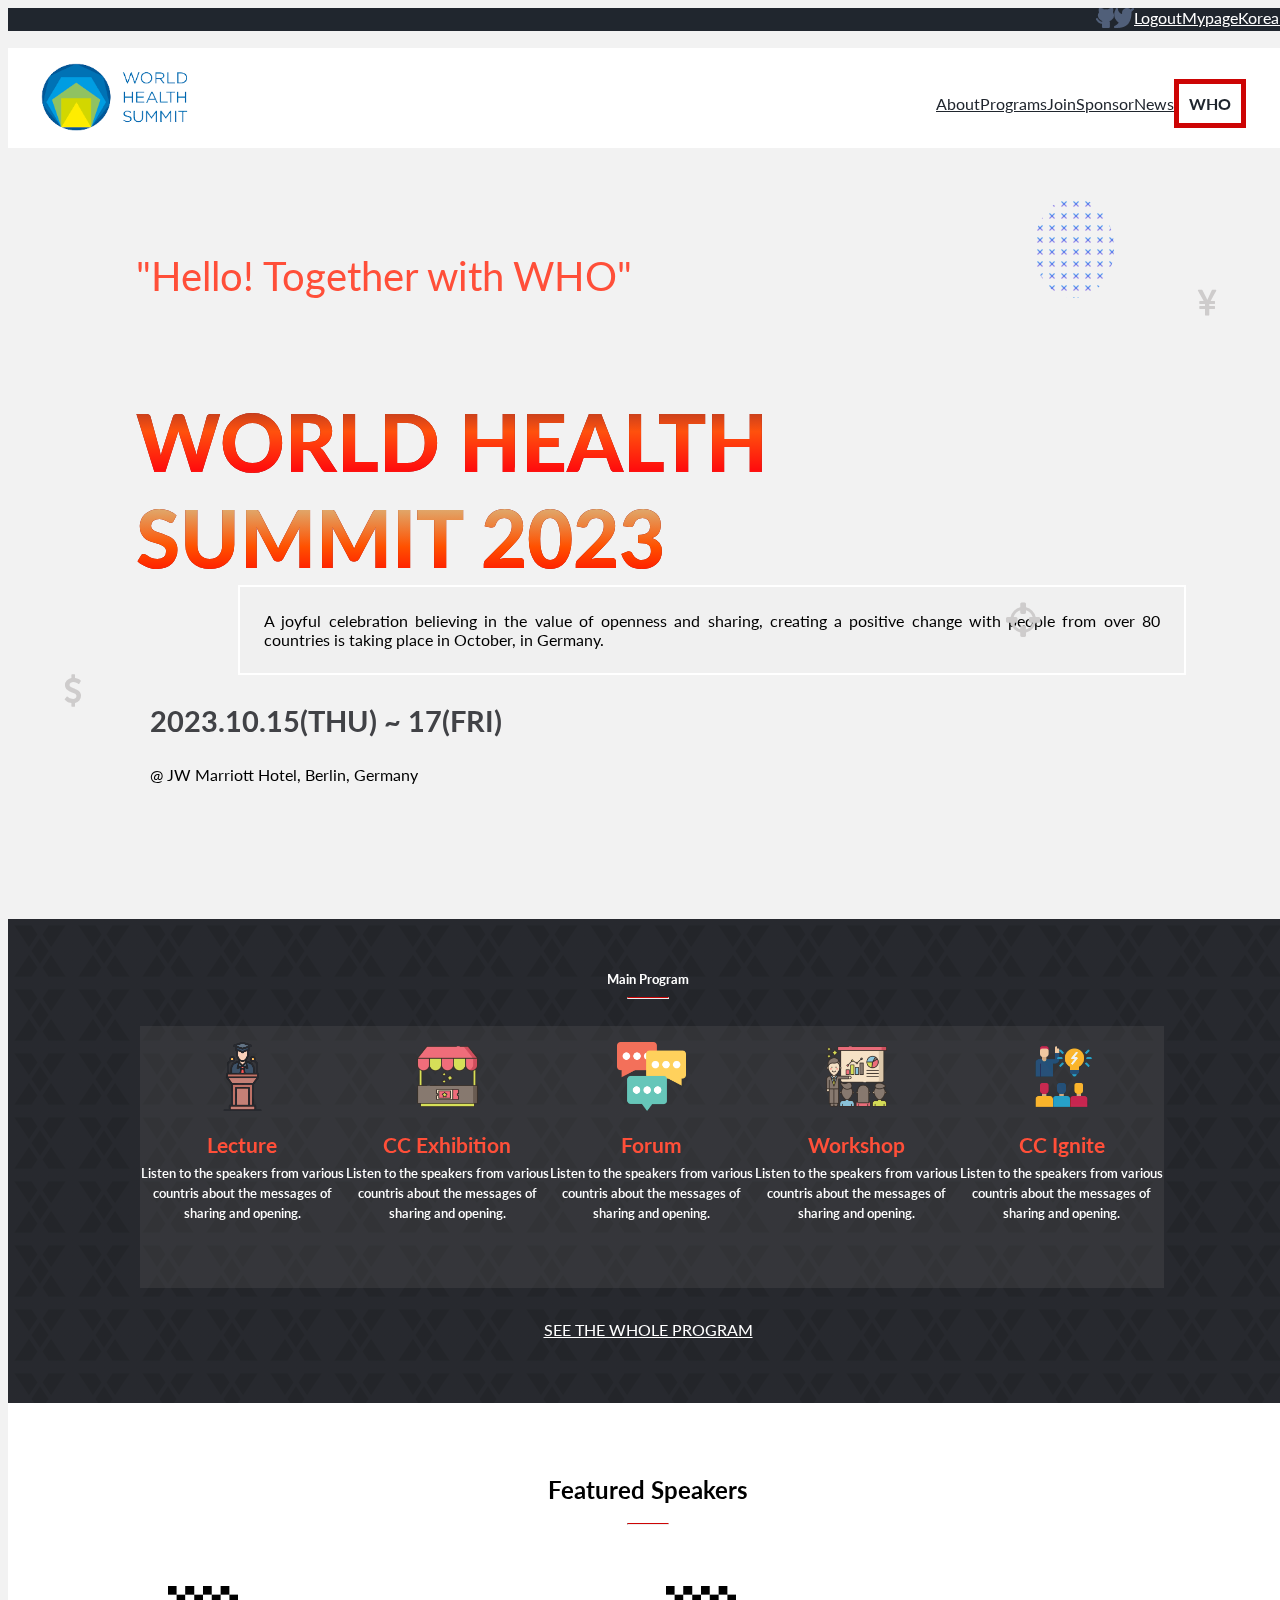
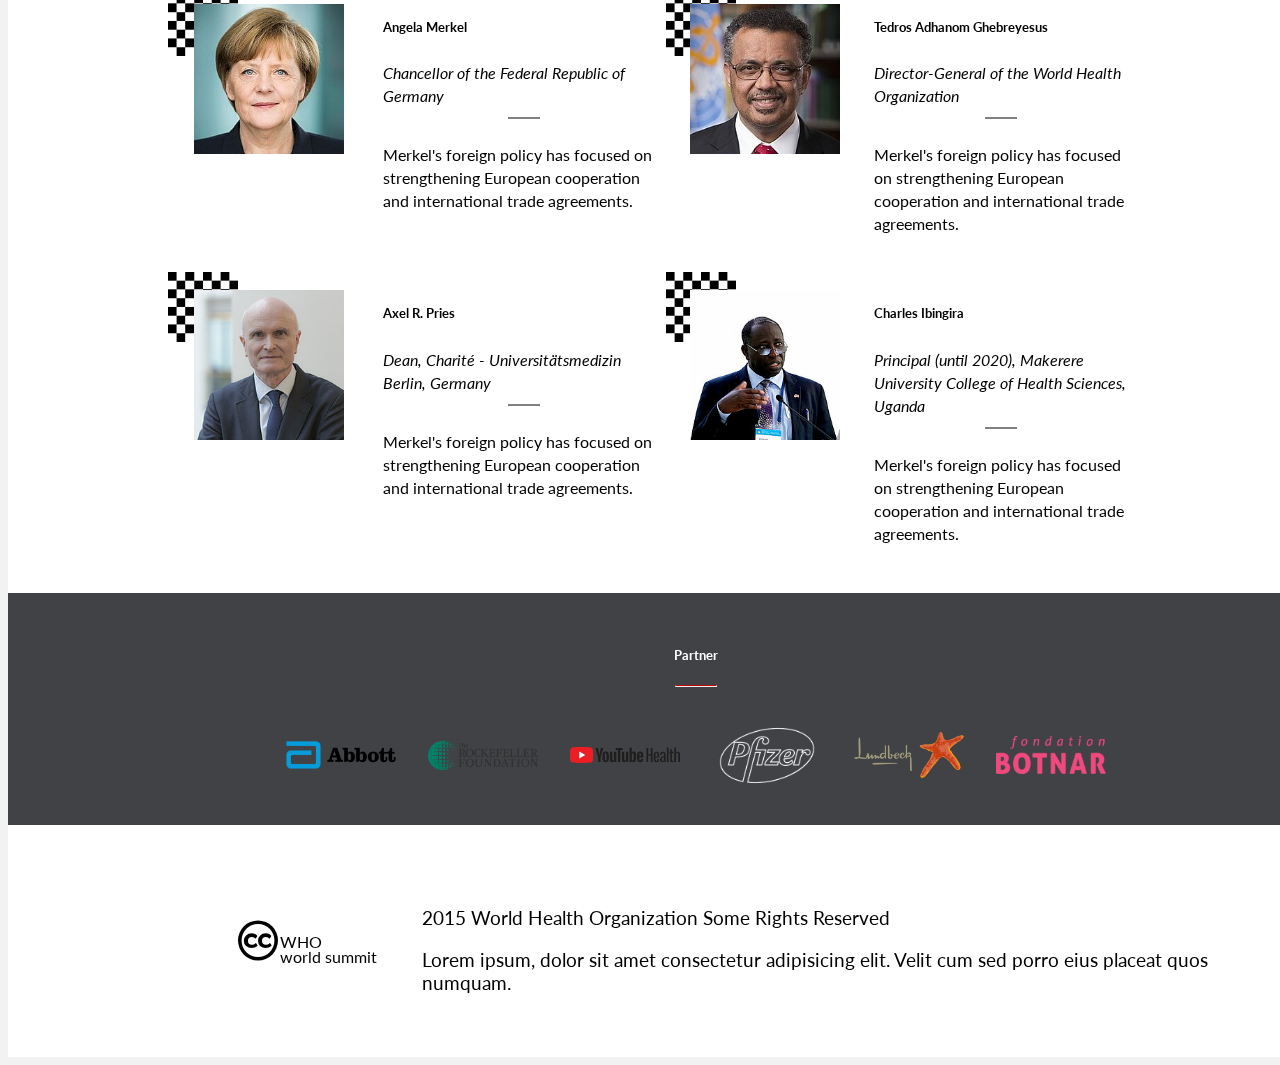
==== index.html @ c29569cb "capstone project" ====
<!DOCTYPE html>
<html lang="en">
  <head>
    <meta charset="UTF-8" />
    <meta http-equiv="X-UA-Compatible" content="IE=edge" />
    <meta name="viewport" content="width=device-width, initial-scale=1.0" />
    <link rel="stylesheet" href="https://cdnjs.cloudflare.com/ajax/libs/font-awesome/4.7.0/css/font-awesome.min.css" />
    <link href="https://cdn.jsdelivr.net/npm/bootstrap@5.0.2/dist/css/bootstrap.min.css" rel="stylesheet" integrity="sha384-EVSTQN3/azprG1Anm3QDgpJLIm9Nao0Yz1ztcQTwFspd3yD65VohhpuuCOmLASjC" crossorigin="anonymous" />

    <link rel="stylesheet" href="./about.css" />
    <link rel="stylesheet" href="./index.css" />
    <title>Document</title>
  </head>
  <body>
    <header id="About">
      <nav class="nav-bar mobile-header">
        <div class="mobile-logo"></div>
        <div class="openMenu"><i class="fa fa-bars"></i></div>
        <ul class="mainMenu">
          <li class=""><a href="./about.html" class="nav-link">About</a></li>
          <li class=""><a href="#" class="nav-link">Programs</a></li>
          <li class=""><a href="#" class="nav-link">Join</a></li>
          <li class=""><a href="#" class="nav-link">Sponsor</a></li>
          <li class=""><a href="#" class="nav-link">News</a></li>
          <li class=""><a href="#" class="nav-link">WHO</a></li>
          <div class="closeMenu"><i class="fa fa-times"></i></div>
        </ul>
      </nav>
      <nav class="desktop-header">
        <div class="desktop-first-nav">
          <li class="">
            <a href="#" class="nav-link"><img src="./icons/github.png" alt="" /></a>
          </li>
          <li class="">
            <a href="#" class="nav-link"><img src="./icons/twitter.png" alt="" /></a>
          </li>
          <li class=""><a href="#" class="nav-link">Logout</a></li>
          <li class=""><a href="#" class="nav-link">Mypage</a></li>
          <li class=""><a href="#" class="nav-link">Korean</a></li>
        </div>
        <div class="desktop-second-nav">
          <div class="desktop-logo">
            <a href="./index.html"><img src="./icons/logo22.png" alt="" /></a>
          </div>
          <ul class="desktop-mainMenu">
            <li class=""><a href="./about.html" class="nav-link">About</a></li>
            <li class=""><a href="#" class="nav-link">Programs</a></li>
            <li class=""><a href="#" class="nav-link">Join</a></li>
            <li class=""><a href="#" class="nav-link">Sponsor</a></li>
            <li class=""><a href="#" class="nav-link">News</a></li>
            <li class="cc"><a href="https://www.who.int/">WHO</a></li>
          </ul>
        </div>
      </nav>
    </header>
    <section class="home-section1">
      <h6 id="h6">"Hello! Together with WHO"</h6>
      <h1 id="h1">
        WORLD HEALTH <br />
        SUMMIT 2023
      </h1>
      <div class="test-icon"></div>
      <div class="home-section-div1">
        <p class="home-section-p1">A joyful celebration believing in the value of openness and sharing, creating a positive change with people from over 80 countries is taking place in October, in Germany.</p>
      </div>
      <i id="dollar" class="fa fa-usd" aria-hidden="true"></i>
      <i id="yen" class="fa fa-jpy" aria-hidden="true"></i>
      <i id="cross" class="fa fa-crosshairs" aria-hidden="true"></i>
      <h3 id="h3">2023.10.15(THU) ~ 17(FRI)</h3>
      <p class="home-section-p2">@ JW Marriott Hotel, Berlin, Germany</p>
    </section>
    <section class="home-section2">
      <h5 id="h5">
        Main Program
        <hr class="summit-partner-line" />
      </h5>
      <div class="home-section-main-div">
        <div class="home-section2-div1">
          <img src="./icons/speech1.png" alt="" />
          <h3>Lecture</h3>
          <p class="section2-p">Listen to the speakers from various countris about the messages of sharing and opening.</p>
        </div>
        <div class="home-section2-div1">
          <img class="lecture" src="./icons/ticket-office.png" alt="" />
          <h3>CC Exhibition</h3>
          <p class="section2-p">Listen to the speakers from various countris about the messages of sharing and opening.</p>
        </div>
        <div class="home-section2-div1">
          <img src="./icons/chat.png" alt="" />
          <h3>Forum</h3>
          <p class="section2-p">Listen to the speakers from various countris about the messages of sharing and opening.</p>
        </div>
        <div class="home-section2-div1">
          <img src="./icons/workshop (1).png" alt="" />
          <h3>Workshop</h3>
          <p class="section2-p">Listen to the speakers from various countris about the messages of sharing and opening.</p>
        </div>
        <div class="home-section2-div1">
          <img src="./icons/workshop.png" alt="" />
          <h3>CC Ignite</h3>
          <p class="section2-p">Listen to the speakers from various countris about the messages of sharing and opening.</p>
        </div>
      </div>
      <div class="button-div">
        <button class="button1" type="button">Join World Health Summit 2023</button>
      </div>
      <div class="desktop-button"><a href="">SEE THE WHOLE PROGRAM</a></div>
    </section>
    <section class="featured-speaker">
      <div class="testing-div"></div>
    </section>
    <section class="about-partner-section">
      <div class="summit-partner-div1">
        <h5>Partner</h5>
        <hr class="summit-partner-line" />
      </div>
      <div class="summit-partner-div2">
        <img class="img1" src="./icons/summit-partner3.png" alt="" />
        <img class="img2" src="./icons/summit-partner4.png" alt="" />
        <img class="img3" src="./icons/summit-partner5.svg" alt="" />
        <img class="img4" src="./icons/test-removebg-preview.png" alt="" />
        <img class="img5" src="./icons/summit-partner8.png" alt="" />
        <img class="img4" src="./icons/summit-partner7.png" alt="" />
      </div>
    </section>
    <footer class="footer">
      <div class="footer-div1">
        <i class="fa fa-creative-commons" aria-hidden="true"></i>
        <p>WHO <br />world summit</p>
      </div>
      <div class="footer-div2">
        <p>
          2015 World Health Organization <br class="desktop-break" />
          Some Rights Reserved
        </p>
        <p class="desktop-footerp">Lorem ipsum, dolor sit amet consectetur adipisicing elit. Velit cum sed porro eius placeat quos numquam.</p>
      </div>
    </footer>
    <script src="./index.js"></script>
  </body>
</html>
---- about.css ----
@import url('https://fonts.googleapis.com/css2?family=Lato:wght@300;400;700;900&display=swap');

body {
  background-color: #f1f1f1e5;
  min-height: 100vh;
  display: flex;
  flex-direction: column;
  font-family: 'Lato', sans-serif;
}

.mobile-header {
  display: flex;
}

.desktop-header {
  display: none;
}

.nav-bar {
  height: 80px;
  margin: 0;
}

.openMenu {
  color: #000;
  font-size: 3rem;
  margin: 10px;
  cursor: pointer;
}

.closeMenu {
  color: #fff;
  font-size: 3rem;
}

.mainMenu,
.closeMenu {
  display: block;
  position: absolute;
  top: 20px;
  right: 25px;
  background: none;
}

nav .mainMenu li a {
  display: inline-block;
  align-items: flex-start;
  text-align: center;
  margin: 0;
  gap: 0;
  padding: 0.5em;
  text-decoration: none;
  color: rgb(255, 255, 255);
  font-size: 3em;
  font-weight: 600;
  line-height: 44px;
  cursor: pointer;
  z-index: 100;
}

.mainMenu li a:hover {
  background-color: #fff;
  color: #000;
}

.mainMenu {
  list-style: none;
  height: 100vh;
  position: fixed;
  padding-top: calc(40% - 24px / 2);
  text-align: start;
  right: 0;
  left: 0;
  z-index: 10;
  gap: 0;
  flex-direction: column;
  justify-content: flex-start;
  background-color: rgba(0, 0, 0, 0.4);
  mix-blend-mode: multiply;
  color: #fff;
  display: none;
  backdrop-filter: blur(10px);
  transition: top 1s ease;
}

.summit-logo > img {
  width: 100%;
}

.summit-partner-div2 > img {
  font-size: 2em;
  width: 150px;
}

.desktop-logo > a > img {
  width: 100%;
  height: 90px;
  padding: 0.2em;
}

.mobile-about {
  display: flex;
  flex-direction: column;
}

h6,
h1 {
  color: #ff4f39;
  text-align: center;
}

#h1 {
  margin: 0.5em;
  margin-top: 0;
  font-size: 2.5em;
  font-weight: 900;
}

h6 {
  margin-top: 1em;
}

.about-div1 {
  padding: 0.6em;
  background-color: #fff;
  display: block;
  margin: 1.5em auto;
  width: 90vw;
}

.about-div1p-mobile {
  margin: 0;
  text-align: center;
}

.about-div1p-desktop {
  display: none;
}

.mobile-aboutp {
  font-size: 1em;
  text-align: center;
  margin: 0;
}

.mobile-abouta {
  font-size: 1em;
  text-align: center;
  margin-bottom: 1em;
  color: #000;
}

.about-section2 {
  width: 100vw;
  display: flex;
  flex-direction: column;
  margin: 1em 0 0 0;
  background-color: #fff;
  padding: 1em;
  text-align: center;
}

.line1-section2 {
  width: 20px;
  border: solid 0.5px #ff4f39;
  margin: 0.8em auto;
  color: #ff4f39;
  opacity: 100%;
}

.summit-logo {
  margin: 0 auto;
  width: 95vw;
  align-content: flex-start;
  padding: 5px;
}

.desktop-p {
  display: none;
}

.summit-img-div {
  display: flex;
  flex-direction: column;
  gap: 1.5em;
  width: 70vw;
  margin: 10px auto;
}

.summit-img1 {
  width: 100%;
  height: 150px;
  color: #fff;
  mix-blend-mode: multiply;
  background-image: linear-gradient(rgba(223, 64, 64, 0.73), rgba(201, 57, 57, 0.73)), url('./icons/summit1.jpg');
  background-repeat: no-repeat;
  background-size: 100%;
  padding: 20px;
  font-weight: 500;
  text-align: center;
}

.summit-img2 {
  width: 100%;
  height: 150px;
  color: #fff;
  mix-blend-mode: multiply;
  background-image: linear-gradient(rgba(223, 64, 64, 0.73), rgba(201, 57, 57, 0.73)), url('./icons/summit2.jpg');
  background-repeat: no-repeat;
  background-size: 100%;
  padding: 20px;
  font-weight: 500;
  text-align: center;
}

.about-partner-section {
  width: 100vw;
  height: 350px;
  background-color: #414246;
  padding: 10px;
  margin: 0;
}

.about-partner-section > h5 {
  color: #fff;
}

.summit-partner-div1 > h5 {
  color: #fff;
  text-align: center;
}

.summit-partner-line {
  width: 40px;
  height: 0;
  border-top: solid 1px #cd0404;
  background-color: #fff;
  margin: 0.8em auto;
  color: #cd0404;
  opacity: 100%;
}

.summit-partner-div2 {
  padding: 0.5em;
  display: grid;
  grid-template-columns: auto auto;
  justify-content: center;
  align-items: center;
  column-gap: 2em;
  row-gap: 1em;
  margin-bottom: 0;
  padding-top: 10px;
}

.footer {
  bottom: 0;
  width: 100vw;
  gap: 0.8em;
  justify-content: space-between;
  height: 6.5rem;
  display: flex;
  margin: 0 auto;
  background-color: #fff;
  padding: 1em;
}

.footer-div1 {
  width: 40%;
  display: flex;
  justify-content: center;
  align-items: center;
  gap: 0.1em;
}

.footer-div1 > p {
  gap: 0;
  color: #000;
  justify-content: flex-start;
  line-height: 15px;
  margin-bottom: 0;
}

.footer-div1 > i {
  display: block;
  color: #000;
  font-size: 1.5em;
}

.desktop-footerp {
  display: none;
}

.footer-div2 {
  display: flex;
  justify-content: center;
  width: 50%;
  align-items: center;
  margin-right: 2em;
}

.footer-div2 > p {
  justify-content: center;
  text-align: center;
  font-size: 0.8em;
  color: #000;
  margin-bottom: 0;
}

@media screen and (min-width: 768px) {
  .mobile-header {
    display: none;
  }

  .desktop-header {
    display: flex;
    gap: 0;
    margin: 0;
  }

  .desktop-first-nav {
    display: flex;
    list-style: none;
    justify-content: flex-end;
    position: absolute;
    padding-right: 2.5em;
    font-size: 1em;
    width: 100vw;
    background-color: #20262e;
  }

  .desktop-logo > a {
    text-decoration: none;
  }

  .cc > a {
    text-decoration: none;
  }

  .desktop-first-nav > li > a {
    right: 1.5em;
    color: #fff;
  }

  .desktop-second-nav {
    display: flex;
    margin-top: 40px;
    width: 100vw;
    align-items: center;
    height: 5em;
    background-color: #fff;
    padding: 10px;
  }

  .desktop-logo {
    margin-left: 0.5em;
    justify-content: center;
    padding: 10px;
  }

  .desktop-mainMenu {
    list-style: none;
    display: flex;
    margin-right: 10px;
    position: absolute;
    align-items: center;
    right: 1.5em;
    padding-top: 10px;
  }

  .cc,
  .desktop-mainMenu > li > a {
    color: #20262e;
    font-size: 1em;
  }

  .cc {
    padding: 10px;
    border: #cd0404 solid 5px;
    font-weight: 700;
  }

  .desktop-mainMenu > li > a.about {
    color: #ff4f39;
  }

  #h1 {
    padding-top: 1.5em;
    font-size: 5em;
  }

  .mobile-about > h6 {
    display: none;
  }

  .about-div1 {
    width: 70vw;
  }

  .about-div1p-mobile {
    display: none;
  }

  .about-div1p-desktop {
    display: flex;
    margin: 0;
    text-align: center;
    font-size: 1em;
  }

  .mobile-aboutp {
    font-size: 1em;
    text-align: center;
    margin-top: 1em;
  }

  .about-section2 {
    margin-top: 3em;
    padding: 3em 1em 4em 1em;
  }

  .desktop-p {
    display: flex;
    justify-content: center;
  }

  .about-section2 > p {
    line-height: 24px;
    margin: 0;
  }

  .summit-logo {
    width: 60vw;
    padding: 1em 2em;
    margin: 2em auto;
    border: 1px solid rgba(0, 0, 0, 0.3);
  }

  .about-section2 > h5 {
    padding-top: 1.5em;
  }

  .summit-img-div {
    flex-direction: row;
    gap: 1em;
    height: 300px;
    max-height: 1000px;
    margin-top: 2em;
  }

  .summit-img1,
  .summit-img2 {
    height: 100%;
    width: 100%;
    max-height: 500px;
    background-size: cover;
    justify-content: center;
    display: flex;
    flex-direction: column;
    font-size: 1.2em;
    font-weight: 400;
  }

  .about-partner-section {
    display: none;
  }

  .footer {
    background-color: #414246;
    justify-content: space-between;
    height: 12.5rem;
    padding-right: 3em;
  }

  .footer-div1 {
    width: 28%;
    justify-content: flex-end;
    padding-right: 4em;
  }

  .footer-div1 > p {
    gap: 0;
    color: #fff;
  }

  .footer-div1 > i {
    color: #fff;
    font-size: 2.5em;
  }

  .desktop-break {
    display: none;
  }

  .footer-div2 {
    width: 70%;
    flex-direction: column;
    align-self: center;
    justify-content: flex-start;
    padding-right: 3em;
  }

  .footer-div2 > p {
    font-size: 1.2em;
    text-align: left;
    align-self: flex-start;
    justify-content: flex-start;
    color: #fff;
  }

  .desktop-footerp {
    display: flex;
  }
}
---- index.css ----
body {
  display: flex;
  min-height: 100vh;
  width: 100vw;
  overflow-x: hidden;
}

.home-section1 {
  padding: 1.2em;
  margin-bottom: 2em;
}

#h1 {
  font-size: 3em;
  font-weight: 900;
  margin: 0;
  text-align: left;
  width: 100%;
  padding-right: 0.3em;
  background: linear-gradient(rgb(143, 46, 46), rgb(255, 81, 13), rgb(255, 13, 13), rgb(223, 170, 110), rgb(255, 81, 0), rgb(255, 0, 0)), url('./icons/h1.jpg');
  background-clip: content-box;
  -webkit-background-clip: text;
  color: #ff4f39;
  -webkit-text-fill-color: transparent;
}

#h6 {
  text-align: left;
  font-weight: 400;
}

.home-section-div1 {
  display: flex;
  padding: 1.5em;
  width: 90vw;
  margin: 1.5em auto;
  align-items: center;
  border: 2px solid #fff;
  background-color: #f1f1f1e5;
}

.home-section-p1 {
  font-size: 1em;
  font-weight: 400;
  margin: 0;
  text-align: justify;
}

#h3 {
  font-weight: 700;
  font-size: 1.8em;
  color: #414246;
  padding-left: 0.5em;
}

.home-section-p2 {
  font-size: 1em;
  font-weight: 400;
  text-align: justify;
  padding-left: 0.9em;
  line-height: 1em;
}

.home-section2 {
  width: 100vw;
  background-image: url(./icons/cross.png);
  background-image: linear-gradient(rgba(39, 41, 46, 0.9), rgb(39, 41, 46, 0.9)), url('./icons/cross.png');
  background-repeat: repeat;
  background-size: 5%;
  background-color: #27292e;
  background-color: rgb(39, 41, 46);
  max-height: 1500px;
  display: flex;
  flex-direction: column;
  row-gap: 1em;
  margin-top: 1.5em;
}

#h5 {
  color: #fff;
  text-align: center;
  margin-top: 1.5em;
  margin-bottom: 0;
}

.test-icon {
  display: flex;
  background-image: url('./icons/close.png');
  background-repeat: repeat;
  background-size: 15%;
  border-radius: 50%;
  height: 100px;
  width: 80px;
  z-index: -1;
  position: absolute;
  right: 13%;
  top: 22%;
}

.home-section1 > img {
  display: flex;
  position: absolute;
  height: 60px;
  width: 60px;
  left: 1em;
  color: #838080;
}

#dollar {
  color: #cecccc;
  font-size: 2em;
  position: absolute;
  left: 2em;
}

#yen {
  color: #cecccc;
  font-size: 2em;
  position: absolute;
  right: 2em;
  top: 9em;
}

#cross {
  color: #cecccc;
  font-size: 2.5em;
  position: absolute;
  right: 6em;
  top: 15em;
}

.home-section-main-div {
  padding-left: 0.5em;
}

.home-section2-div1 {
  display: flex;
  background: rgb(94, 94, 94, 0.25);
  mix-blend-mode: lighten;
  gap: 1em;
  padding: 0.5em;
}

.home-section2-div1 > img {
  height: 70px;
  align-self: center;
}

.home-section2-div1 > h3 {
  color: #ff4f39;
  font-weight: 700;
  width: 30%;
  align-self: center;
}

.home-section2-div1 > p {
  color: #fff;
  text-align: left;
  width: 50%;
  font-weight: 600;
  align-self: center;
  font-size: 0.9em;
  margin: 0;
  padding: 0.5em;
  line-height: 20px;
}

.section2-p {
  width: 50%;
}

.button-div {
  display: flex;
}

.button1 {
  background-color: #ff4f39;
  color: #fff;
  margin: 1.5em auto;
  font-weight: 700;
  width: 80vw;
  font-size: 1em;
  padding: 1em 2em;
  line-height: 18px;
  height: 80px;
  border: none;
}

.featured-speaker {
  background-color: #fff;
  padding: 1em;
}

.featured-speaker-header {
  width: 100vw;
  max-height: 1000px;
  position: relative;
}

#featured-h5 {
  font-size: 1.5em;
  text-align: center;
  color: #000;
}

.featured-speaker-div {
  display: flex;
  column-gap: 1em;
  margin-top: 1.3em;
}

.chess {
  width: 70px;
  height: 70px;
}

.image2 {
  width: 150px;
  height: 150px;
}

.featured-speaker-div1 {
  display: grid;
  grid-template-columns: repeat(12, 1fr);
  position: relative;
}

.featured-speaker-img-div1 {
  grid-column: 1 / span 4;
  grid-row: 1;
}

.featured-speaker-img-div2 {
  grid-column: 2/ -1;
  grid-row: 1;
  padding-top: 10%;
  padding-left: 5%;
  z-index: 1;
}

.featured-speaker-div3 {
  display: flex;
  flex-direction: column;
  width: 60%;
  margin-top: 0.5em;
  line-height: 23px;
}

.featured-line {
  width: 30px;
  border: #838080 solid 1px;
  margin-top: 10px;
}

#features-not-show {
  display: none;
}

.featured-more {
  display: flex;
  width: 90vw;
  height: 3em;
  border: solid #b3adad 1px;
  margin: 2em auto;
  justify-content: center;
  align-items: center;
  font-size: 1em;
}

.featured-more > p {
  margin: 0;
}

.i > i {
  color: #ff4f39;
  font-size: 1.5em;
}

.about-partner-section {
  display: none;
}

.desktop-button {
  display: none;
}

.footer {
  display: none;
}

@media screen and (min-width: 768px) {
  .home-section1 {
    width: 90vw;
    padding: 4em 8em;
  }

  #h1 {
    font-size: 5em;
    margin: 0;
    padding-top: 0;
  }

  #h1,
  #h6 {
    text-align: left;
  }

  #h6 {
    font-size: 2.5em;
    font-weight: 400;
  }

  .home-section-div1 {
    margin: 0 auto;
    width: 70vw;
  }

  .home-section2 {
    width: 100%;
    padding: 2em 0;
  }

  .home-section-main-div {
    display: flex;
    width: 80%;
    margin: 0 auto;
    margin-bottom: 2em;
    padding-bottom: 1em;
    height: 230px;
    max-height: 800px;
  }

  .home-section2-div1 {
    width: 25%;
    height: 100%;
    flex-direction: column;
    justify-items: left;
    padding: 1em 0;
    margin: 0;
    gap: 0;
    row-gap: 0;
  }

  .home-section2-div1:hover {
    border: solid #fff 1px;
  }

  .home-section2-div1 > h3 {
    display: flex;
    height: 20%;
    width: 100%;
    margin: 0;
    font-size: 1.3em;
    align-items: flex-end;
    justify-content: center;
  }

  .home-section2-div1 > p {
    text-align: center;
    width: 100%;
    height: 40%;
    align-items: flex-end;
    justify-items: center;
    padding: 0.5em 0.5em;
    margin: 0;
    font-size: 0.8em;
  }

  .home-section2-div1 > img {
    height: 30%;
  }

  .featured-speaker {
    padding: 2em 10em;
    column-gap: 5px;
  }

  #features-not-show {
    display: flex;
  }

  .testing-div {
    display: grid;
    grid-template-columns: auto auto;
  }

  .desktop-button {
    display: flex;
    margin: 0 auto;
    margin-bottom: 2em;
  }

  .desktop-button > a {
    color: #fff;
  }

  .about-partner-section {
    display: flex;
    flex-direction: column;
    height: 200px;
    padding: 1em 3em;
  }

  .summit-partner-div1 {
    margin-top: 1em;
  }

  .summit-partner-div2 {
    display: flex;
    height: 100px;
    width: 70%;
    margin: 0 auto;
  }

  .summit-partner-div2 > img {
    font-size: 2em;
    width: 110px;
  }

  .button-div {
    display: none;
  }

  .featured-more {
    display: none;
  }

  .footer {
    display: flex;
    background-color: #fff;
  }

  .footer-div1 {
    padding-left: 2em;
    padding-right: 2em;
  }

  .footer-div1 > p {
    color: #000;
  }

  .footer-div1 > i {
    color: #000;
  }

  .footer-div2 > p {
    color: #000;
  }
}
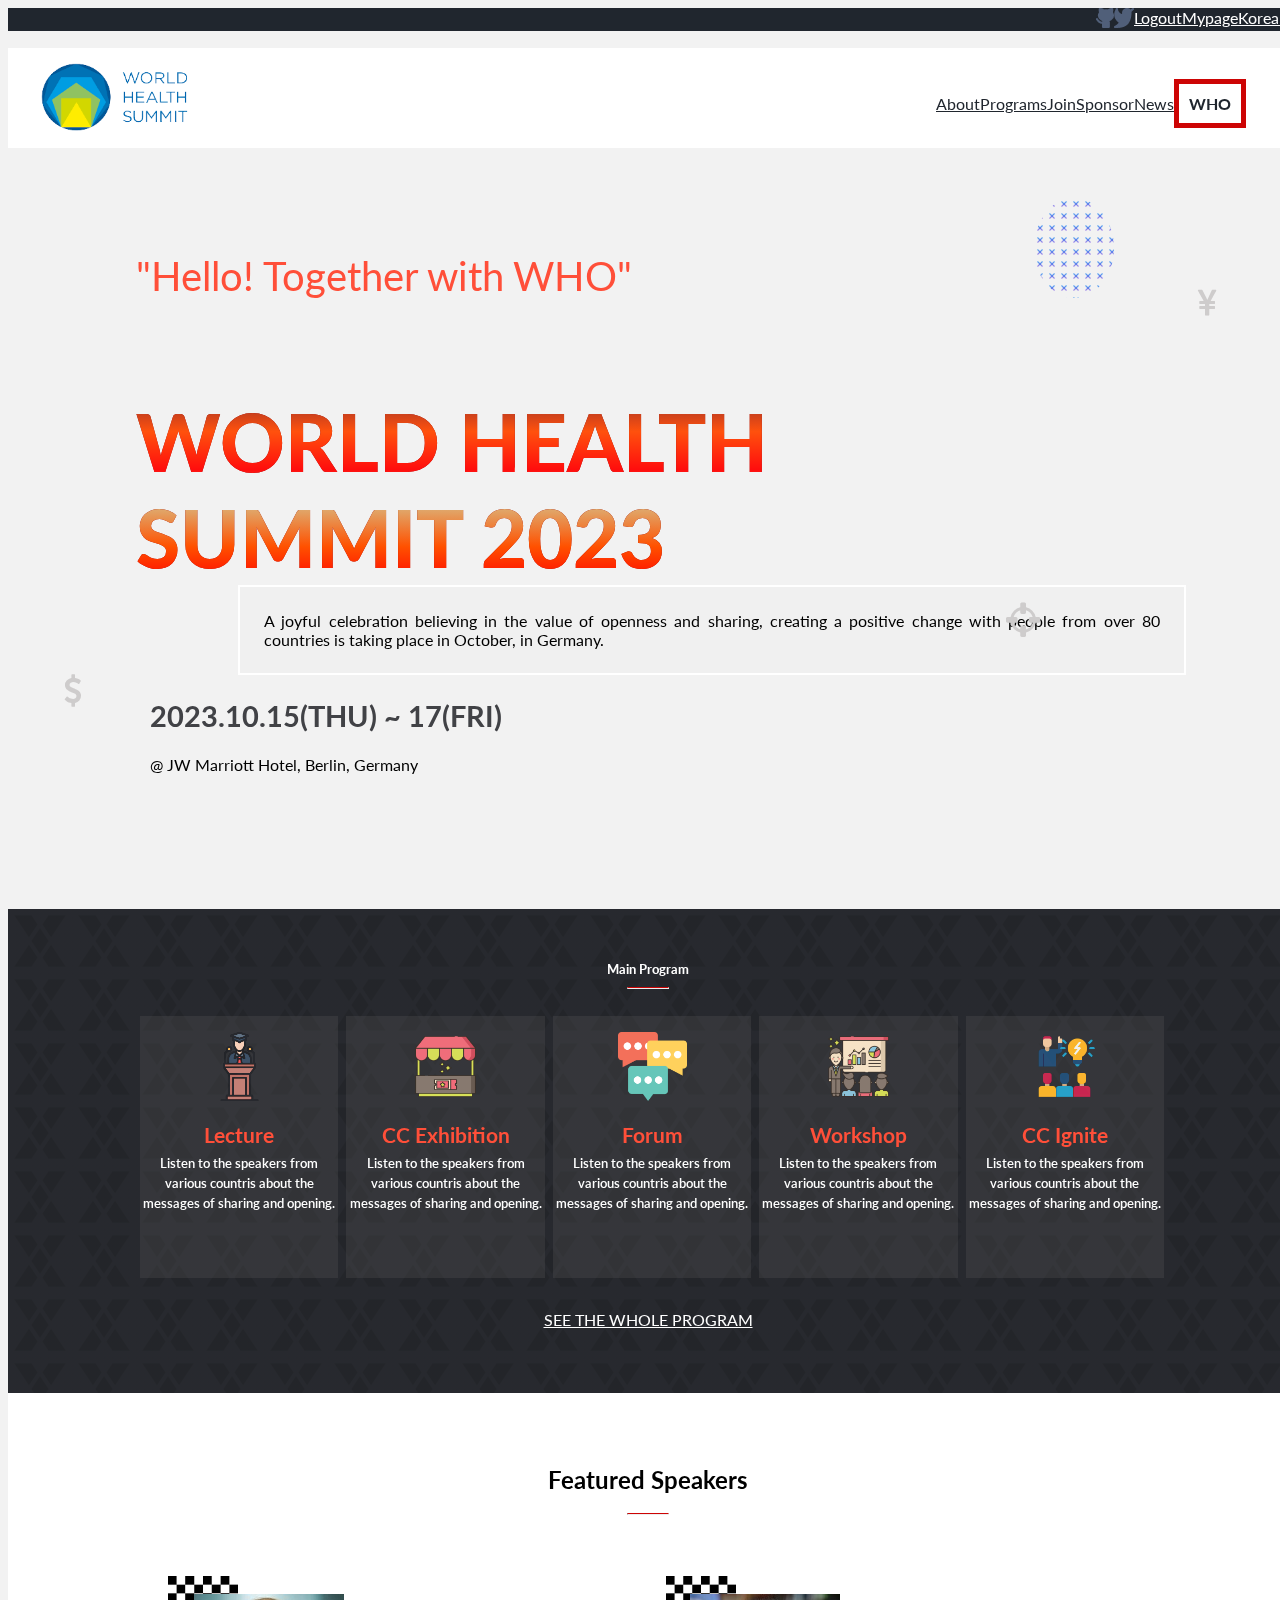
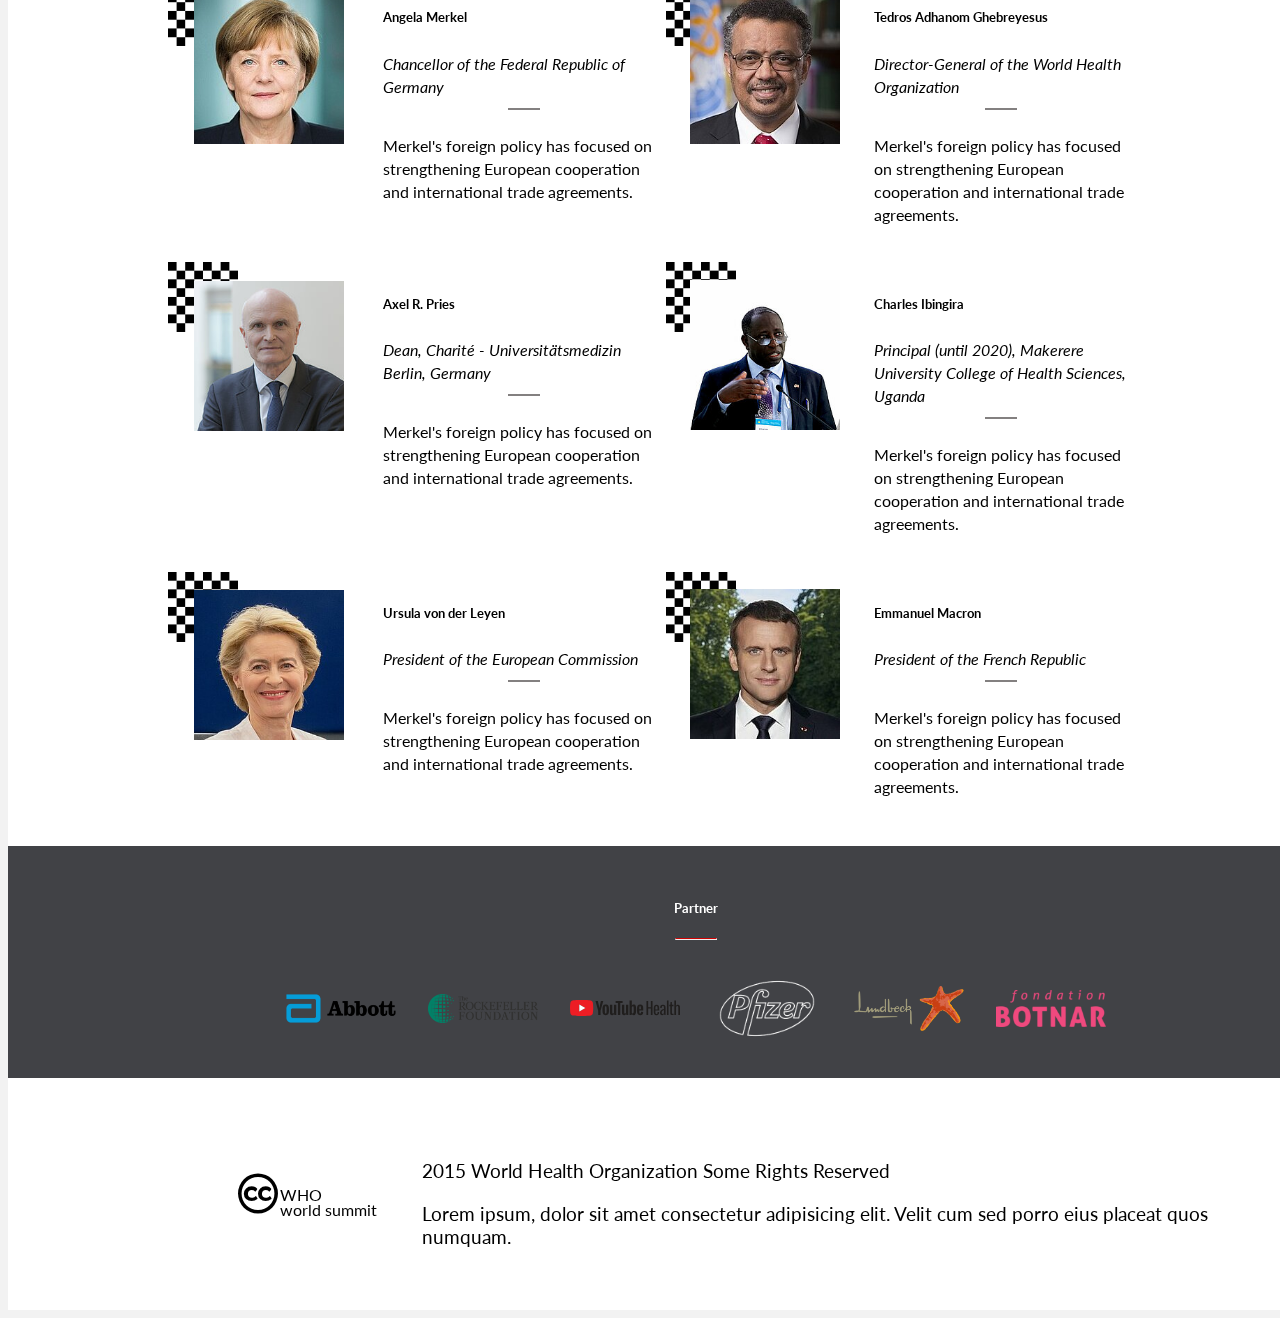
==== commit 890d889c: "capstone project" ====
--- a/index.html
+++ b/index.html
@@ -29,10 +29,10 @@
       <nav class="desktop-header">
         <div class="desktop-first-nav">
           <li class="">
-            <a href="#" class="nav-link"><img src="./icons/github.png" alt="" /></a>
+            <a href="#" class="nav-link"><img src="./icons/github.png" alt="github icon" /></a>
           </li>
           <li class="">
-            <a href="#" class="nav-link"><img src="./icons/twitter.png" alt="" /></a>
+            <a href="#" class="nav-link"><img src="./icons/twitter.png" alt="twitter icon" /></a>
           </li>
           <li class=""><a href="#" class="nav-link">Logout</a></li>
           <li class=""><a href="#" class="nav-link">Mypage</a></li>
@@ -40,7 +40,7 @@
         </div>
         <div class="desktop-second-nav">
           <div class="desktop-logo">
-            <a href="./index.html"><img src="./icons/logo22.png" alt="" /></a>
+            <a href="./index.html"><img src="./icons/logo22.png" alt="My Logo" /></a>
           </div>
           <ul class="desktop-mainMenu">
             <li class=""><a href="./about.html" class="nav-link">About</a></li>
@@ -66,7 +66,7 @@
       <i id="dollar" class="fa fa-usd" aria-hidden="true"></i>
       <i id="yen" class="fa fa-jpy" aria-hidden="true"></i>
       <i id="cross" class="fa fa-crosshairs" aria-hidden="true"></i>
-      <h3 id="h3">2023.10.15(THU) ~ 17(FRI)</h3>
+      <h2 id="h3">2023.10.15(THU) ~ 17(FRI)</h2>
       <p class="home-section-p2">@ JW Marriott Hotel, Berlin, Germany</p>
     </section>
     <section class="home-section2">
@@ -76,27 +76,27 @@
       </h5>
       <div class="home-section-main-div">
         <div class="home-section2-div1">
-          <img src="./icons/speech1.png" alt="" />
+          <img src="./icons/speech1.png" alt="speech-icons" />
           <h3>Lecture</h3>
           <p class="section2-p">Listen to the speakers from various countris about the messages of sharing and opening.</p>
         </div>
         <div class="home-section2-div1">
-          <img class="lecture" src="./icons/ticket-office.png" alt="" />
+          <img class="lecture" src="./icons/ticket-office.png" alt="exhibition icon" />
           <h3>CC Exhibition</h3>
           <p class="section2-p">Listen to the speakers from various countris about the messages of sharing and opening.</p>
         </div>
         <div class="home-section2-div1">
-          <img src="./icons/chat.png" alt="" />
+          <img src="./icons/chat.png" alt="forum icon" />
           <h3>Forum</h3>
           <p class="section2-p">Listen to the speakers from various countris about the messages of sharing and opening.</p>
         </div>
         <div class="home-section2-div1">
-          <img src="./icons/workshop (1).png" alt="" />
+          <img src="./icons/workshop (1).png" alt="workshop icon" />
           <h3>Workshop</h3>
           <p class="section2-p">Listen to the speakers from various countris about the messages of sharing and opening.</p>
         </div>
         <div class="home-section2-div1">
-          <img src="./icons/workshop.png" alt="" />
+          <img src="./icons/workshop.png" alt="ignite icon" />
           <h3>CC Ignite</h3>
           <p class="section2-p">Listen to the speakers from various countris about the messages of sharing and opening.</p>
         </div>
@@ -115,12 +115,12 @@
         <hr class="summit-partner-line" />
       </div>
       <div class="summit-partner-div2">
-        <img class="img1" src="./icons/summit-partner3.png" alt="" />
-        <img class="img2" src="./icons/summit-partner4.png" alt="" />
-        <img class="img3" src="./icons/summit-partner5.svg" alt="" />
-        <img class="img4" src="./icons/test-removebg-preview.png" alt="" />
-        <img class="img5" src="./icons/summit-partner8.png" alt="" />
-        <img class="img4" src="./icons/summit-partner7.png" alt="" />
+        <img class="img1" src="./icons/summit-partner3.png" alt="partner image" />
+        <img class="img2" src="./icons/summit-partner4.png" alt="partner image" />
+        <img class="img3" src="./icons/summit-partner5.svg" alt="partner image" />
+        <img class="img4" src="./icons/test-removebg-preview.png" alt="partner image" />
+        <img class="img5" src="./icons/summit-partner8.png" alt="partner image" />
+        <img class="img4" src="./icons/summit-partner7.png" alt="partner image" />
       </div>
     </section>
     <footer class="footer">
--- a/index.css
+++ b/index.css
@@ -327,7 +327,12 @@
     margin-bottom: 2em;
     padding-bottom: 1em;
     height: 230px;
+    gap: 0.5em;
     max-height: 800px;
+  }
+
+  .summit-partner-line {
+    gap: 0;
   }
 
   .home-section2-div1 {
@@ -335,7 +340,7 @@
     height: 100%;
     flex-direction: column;
     justify-items: left;
-    padding: 1em 0;
+    padding: 1em 0.2em;
     margin: 0;
     gap: 0;
     row-gap: 0;
